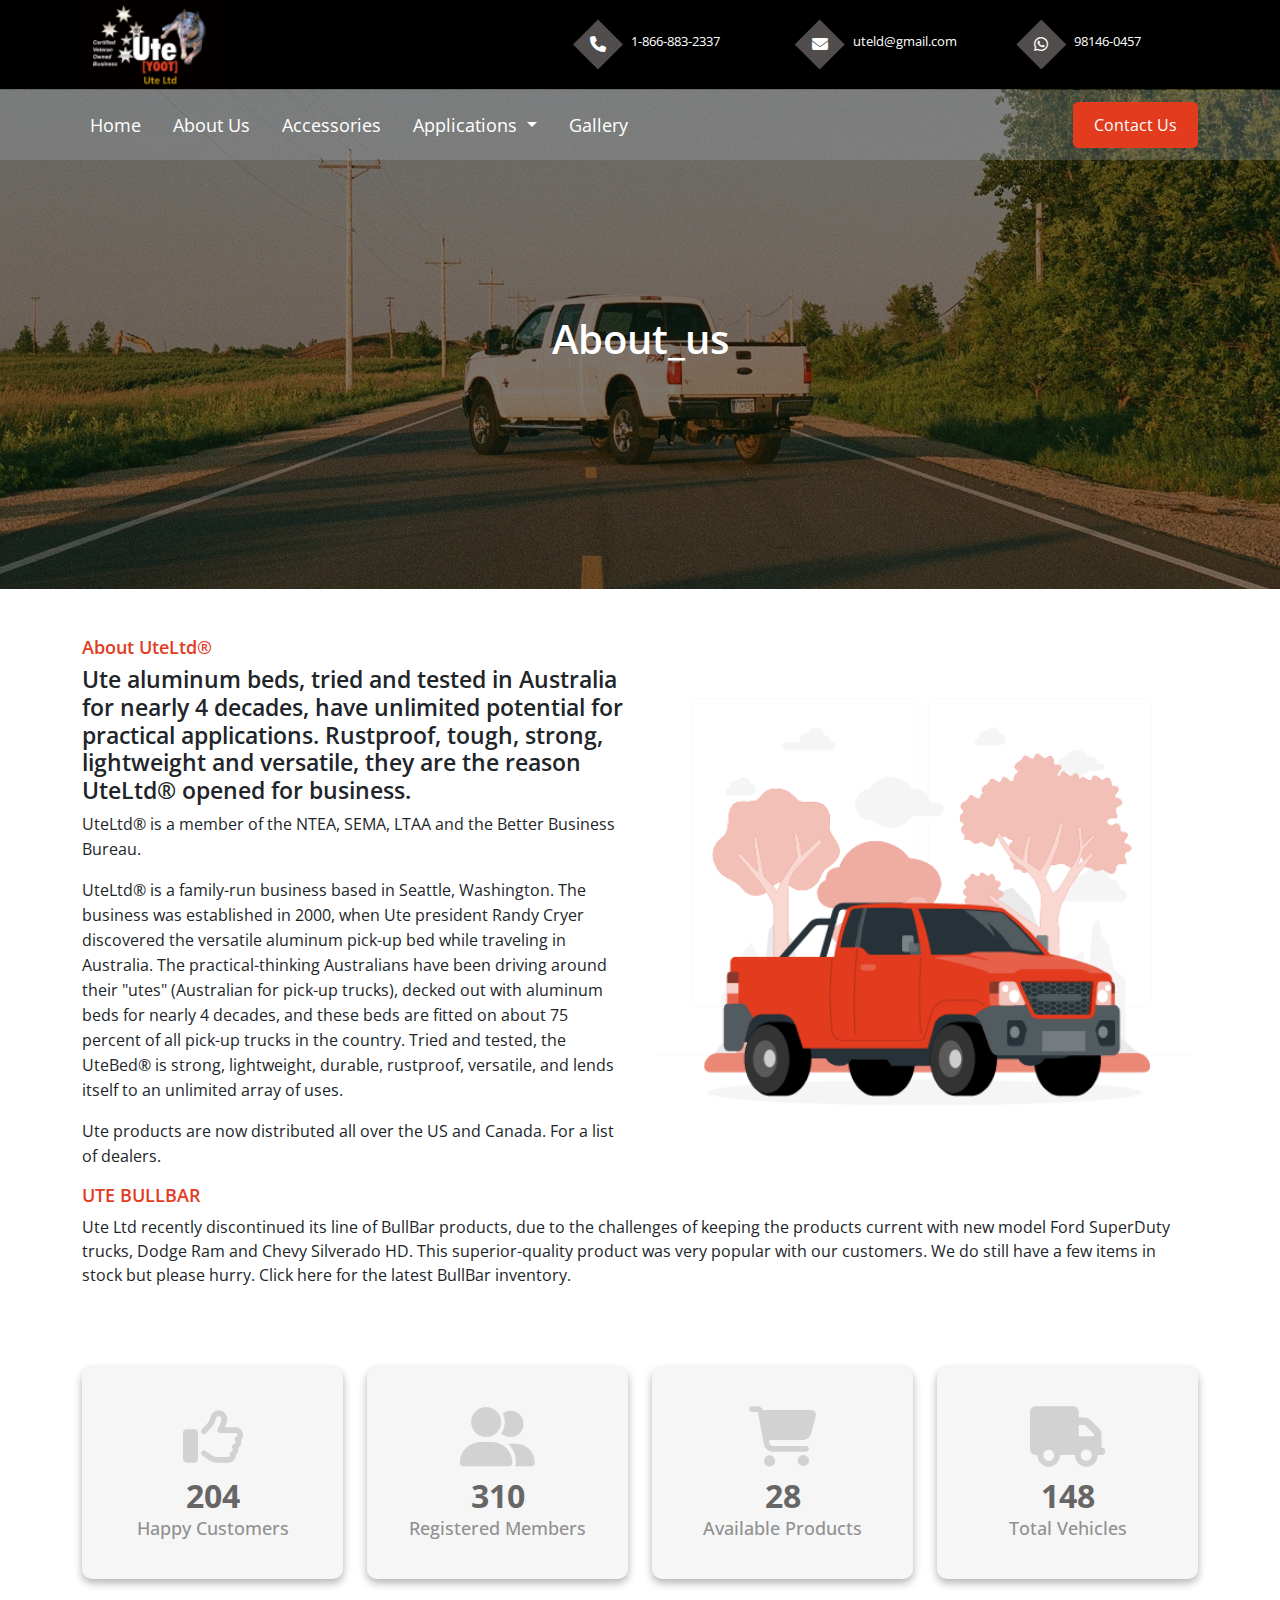
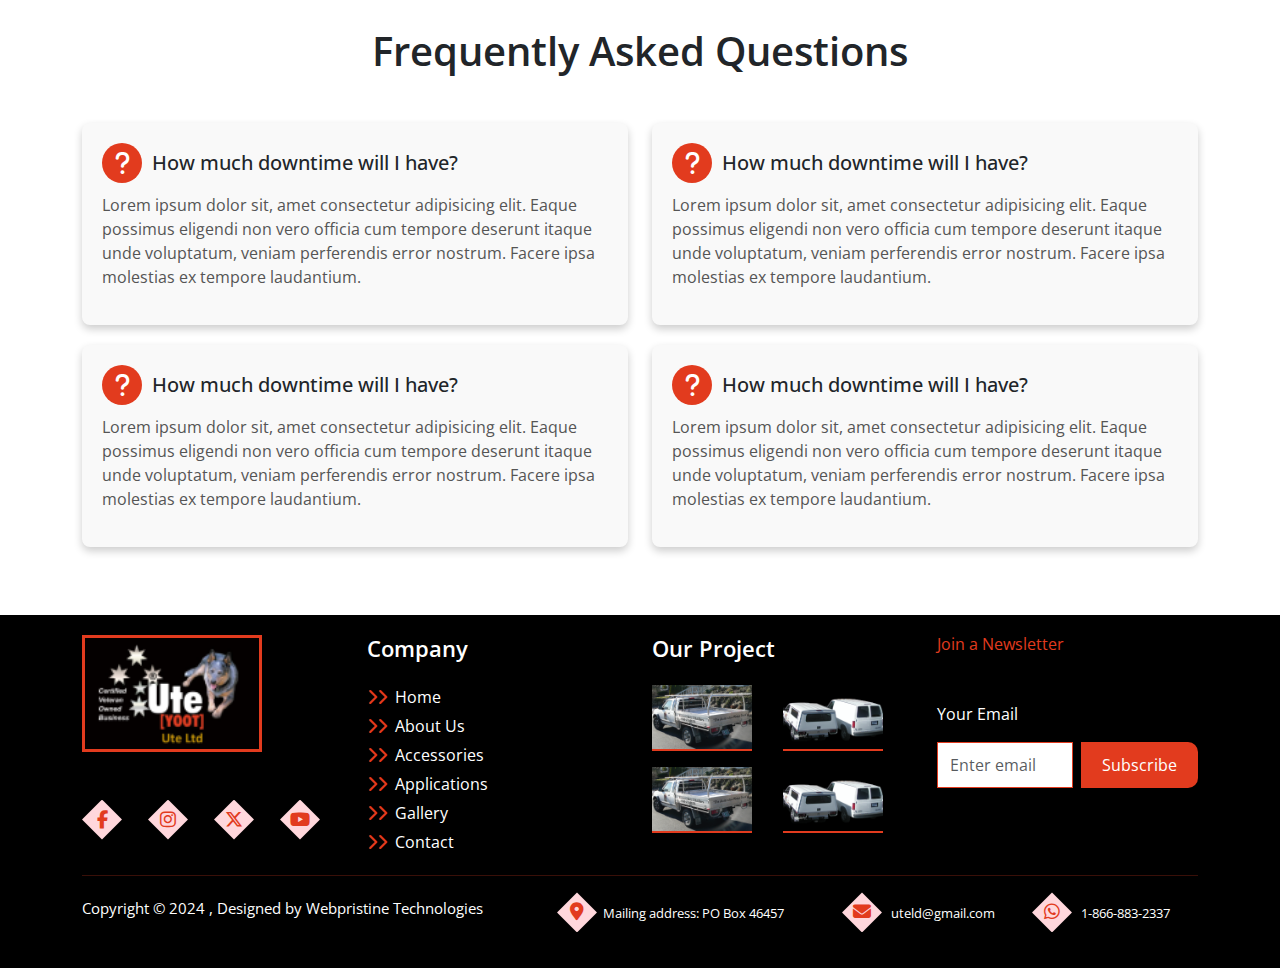
==== about.html @ e999a5a5 "some change" ====
<!DOCTYPE html>
<html lang="en">

<head>
    <meta charset="UTF-8">
    <meta name="viewport" content="width=device-width, initial-scale=1.0">
    <!-- Bootstrap CSS -->
    <link href="https://cdn.jsdelivr.net/npm/bootstrap@5.0.2/dist/css/bootstrap.min.css" rel="stylesheet" />

    <!-- Custome CSS -->
    <link rel="stylesheet" href="assets/css/style.css" />
    <link rel="stylesheet" href="assets/css/responsive.css" />

    <!-- Font awesome CSS -->
    <link rel="stylesheet" href="https://cdnjs.cloudflare.com/ajax/libs/font-awesome/5.15.2/css/all.min.css" />
    <link rel="stylesheet" href="https://cdnjs.cloudflare.com/ajax/libs/font-awesome/6.6.0/css/all.min.css" />
    <!-- Owl CSS -->
    <link rel="stylesheet"
        href="https://cdnjs.cloudflare.com/ajax/libs/OwlCarousel2/2.3.4/assets/owl.carousel.min.css" />

    <!-- Owl CSS -->
    <link rel="stylesheet"
        href="https://cdnjs.cloudflare.com/ajax/libs/OwlCarousel2/2.3.4/assets/owl.theme.default.min.css" />
    <title>Home</title>
</head>

<body>


    <!-- topbar-section-start -->
    <div class="topbar-section">
        <div class="container">
            <div class="row">
                <div class="col-lg-5 col-12">
                    <div class="logo-img">
                        <img src="assets/images/logo/logo.png" alt="Logo">
                    </div>
                </div>
                <div class="col-lg-7">
                    <div class="row align-items-center"> <!-- Center vertically -->
                        <div class="col-lg-4">
                            <div class="nav-info text-center mx-3">
                                <p class="contact-info d-flex"><span><i class="fa-solid fa-phone"></i></span><a
                                        href="tel:1-866-883-2337">1-866-883-2337</a></p>
                            </div>
                        </div>
                        <div class="col-lg-4">
                            <div class="nav-info text-center mx-3">
                                <p class="contact-info d-flex"><span><i class="fa-solid fa-envelope"></i></span><a
                                        href="mailto:uteld@gmail.com">uteld@gmail.com</a></p>
                            </div>
                        </div>

                        <div class="col-lg-4">
                            <div class="nav-info text-center mx-3">
                                <p class="contact-info d-flex"><span><i class="fa-brands fa-whatsapp"></i></span><a
                                        href="tel:98146-0457">98146-0457</a></p>
                            </div>
                        </div>
                    </div>
                </div>
            </div>
        </div>
    </div>


    <!-- topbar-section-end -->


    <!-- navbar-section-start -->
    <nav class="navbar navbar-expand-lg navbar-light ">
        <div class="container">
            <div class="navbar-brand"> <img src="assets/images/logo/logo.png" alt=""></div>

            <!-- <a class="navbar-brand" href="#">Navbar</a> -->
            <a data-bs-toggle="offcanvas" href="#offcanvasNavbar" role="button" aria-controls="offcanvasNavbar"
                class="d-lg-none">
                <svg xmlns="http://www.w3.org/2000/svg" version="1.1" xmlns:xlink="http://www.w3.org/1999/xlink"
                    width="40" height="40" x="0" y="0" viewBox="0 0 512 512" style="enable-background: new 0 0 512 512"
                    xml:space="preserve" class="">
                    <g>
                        <path
                            d="M128 102.4c0-14.138 11.462-25.6 25.6-25.6h332.8c14.138 0 25.6 11.462 25.6 25.6S500.538 128 486.4 128H153.6c-14.138 0-25.6-11.463-25.6-25.6zm358.4 128H25.6C11.462 230.4 0 241.863 0 256c0 14.138 11.462 25.6 25.6 25.6h460.8c14.138 0 25.6-11.462 25.6-25.6 0-14.137-11.462-25.6-25.6-25.6zm0 153.6H256c-14.137 0-25.6 11.462-25.6 25.6 0 14.137 11.463 25.6 25.6 25.6h230.4c14.138 0 25.6-11.463 25.6-25.6 0-14.138-11.462-25.6-25.6-25.6z"
                            fill="#fff" opacity="1" data-original="#000000" class=""></path>
                    </g>
                </svg>
            </a>

            <div class="collapse navbar-collapse" id="navbarSupportedContent">
                <ul class="navbar-nav me-auto mb-2 mb-lg-0">
                    <li class="nav-item me-3">
                        <a class="nav-link active" aria-current="page" href="index.html">Home</a>
                    </li>
                    <li class="nav-item me-3">
                        <a class="nav-link active" aria-current="page" href="about.html">About Us</a>
                    </li>
                    <li class="nav-item me-3">
                        <a class="nav-link active" aria-current="page" href="accessories.html">Accessories</a>
                    </li>
                    <li class="nav-item dropdown me-3">
                        <a class="nav-link dropdown-toggle" href="#" id="applicationsDropdown" role="button"
                            data-bs-toggle="dropdown" aria-expanded="false">
                            Applications
                        </a>
                        <ul class="dropdown-menu" aria-labelledby="applicationsDropdown">
                            <li><a class="dropdown-item" href="#">Option 1</a></li>
                            <li><a class="dropdown-item" href="#">Option 2</a></li>
                            <li><a class="dropdown-item" href="#">Option 3</a></li>
                        </ul>
                    </li>
                    <li class="nav-item me-3">
                        <a class="nav-link active" aria-current="page" href="gallery.html">Gallery</a>
                    </li>
                </ul>
                <form class="d-flex">
                    <!-- <input class="form-control me-2" type="search" placeholder="Search" aria-label="Search"> -->
                    <div class="nav-btn">
                        <a href="contact.html">Contact Us</a>
                    </div>
                </form>
            </div>
        </div>
    </nav>
    <!-- navbar-section-end -->

    <!-- Mobile Nav -->
    <div class="offcanvas offcanvas-end" tabindex="-1" id="offcanvasNavbar" aria-labelledby="offcanvasNavbarLabel">
        <div class="offcanvas-header">
            <h5 class="offcanvas-title" id="offcanvasNavbarLabel">Menu</h5>
            <button type="button" class="btn-close" data-bs-dismiss="offcanvas" aria-label="Close"></button>
        </div>
        <div class="offcanvas-body">
            <!-- Replicating the navigation links for mobile view -->
            <ul class="navbar-nav">
                <li class="nav-item">
                    <a class="nav-link" href="#">Home</a>
                </li>
                <li class="nav-item">
                    <a class="nav-link" href="#">About Us</a>
                </li>
                <li class="nav-item dropdown">
                    <a class="nav-link dropdown-toggle" href="#" id="mobileAccessoriesDropdown" role="button"
                        data-bs-toggle="dropdown" aria-expanded="false">
                        Accessories
                    </a>
                    <ul class="dropdown-menu" aria-labelledby="mobileAccessoriesDropdown">
                        <li><a class="dropdown-item" href="#">Option 1</a></li>
                        <li><a class="dropdown-item" href="#">Option 2</a></li>
                        <li><a class="dropdown-item" href="#">Option 3</a></li>
                    </ul>
                </li>
                <li class="nav-item dropdown">
                    <a class="nav-link dropdown-toggle" href="#" id="mobileApplicationsDropdown" role="button"
                        data-bs-toggle="dropdown" aria-expanded="false">
                        Applications
                    </a>
                    <ul class="dropdown-menu" aria-labelledby="mobileApplicationsDropdown">
                        <li><a class="dropdown-item" href="#">Option 1</a></li>
                        <li><a class="dropdown-item" href="#">Option 2</a></li>
                        <li><a class="dropdown-item" href="#">Option 3</a></li>
                    </ul>
                </li>
                <li class="nav-item">
                    <a class="nav-link" href="gallery.html">Gallery</a>
                </li>
            </ul>
            <!-- Adding the Contact Us button -->
            <div class="d-flex justify-content-center mt-4">
                <div class="nav-btn">
                    <a href="contact.html">Contact Us</a>
                </div>
            </div>
        </div>
    </div>
    <!-- Mobile Nav -->







    <!-- accessories-page-banner-section-start -->
    <div class="conract-page-section">
        <div class="conract-banner-img">
            <img src="assets/images/banner/banner.jpg" alt="">
        </div>

        <div class="about-page-tittle">
            <h2 class="text-center">About_us</h2>
        </div>
    </div>

    <!-- about-page-banner-section-end -->



    <div class="about-page-section mt-5">
        <div class="container">
            <div class="row align-items-center">
                <div class="col-lg-6">
                    <div class="about-page-info">
                        <div class="about-page-tittle">
                            <h5>About UteLtd®</h5>
                            <h4>Ute aluminum beds, tried and tested in Australia for nearly 4 decades, have unlimited
                                potential for practical applications. Rustproof, tough, strong, lightweight and
                                versatile, they are the reason UteLtd® opened for business.</h4>
                            <p> UteLtd® is a member of the NTEA, SEMA, LTAA and the Better Business Bureau.</p>
                            <p> UteLtd® is a family-run business based in Seattle, Washington. The business was
                                established in 2000, when Ute president Randy Cryer discovered the versatile aluminum
                                pick-up bed while traveling in Australia. The practical-thinking Australians have been
                                driving around their "utes" (Australian for pick-up trucks), decked out with aluminum
                                beds for nearly 4 decades, and these beds are fitted on about 75 percent of all pick-up
                                trucks in the country. Tried and tested, the UteBed® is strong, lightweight, durable,
                                rustproof, versatile, and lends itself to an unlimited array of uses.</p>
                            <p>Ute products are now distributed all over the US and Canada.
                                For a list of dealers.</p>
                        </div>
                    </div>
                </div>
                <div class="col-lg-6">
                    <div class="about-page-img">
                        <img src="assets/images/about/Pick up truck.gif" alt="">
                    </div>
                </div>

                <h6>UTE BULLBAR</h6>
                <p>
                    Ute Ltd recently discontinued its line of BullBar products, due to the challenges of keeping the
                    products current with new model Ford SuperDuty trucks, Dodge Ram and Chevy Silverado HD. This
                    superior-quality product was very popular with our customers. We do still have a few items in stock
                    but please hurry. Click here for the latest BullBar inventory.</p>
                <p></p>

            </div>
        </div>
    </div>


    <!-- about-counder-section start -->

    <div class="about-counder-section mt-5">
        <div class="container">
            <div class="row g-4">
                <div class="col-lg-3 col-md-6 col-sm-12">
                    <div class="counter-box colored h-100">
                        <i class="fa-regular fa-thumbs-up"></i>
                        <span class="counter">2147</span>
                        <p>Happy Customers</p>
                    </div>
                </div>
                <div class="col-lg-3 col-md-6 col-sm-12">
                    <div class="counter-box h-100">
                        <i class="fa-solid fa-user-group"></i>
                        <span class="counter">3275</span>
                        <p>Registered Members</p>
                    </div>
                </div>
                <div class="col-lg-3 col-md-6 col-sm-12">
                    <div class="counter-box h-100">
                        <i class="fa fa-shopping-cart"></i>
                        <span class="counter">289</span>
                        <p>Available Products</p>
                    </div>
                </div>
                <div class="col-lg-3 col-md-6 col-sm-12">
                    <div class="counter-box h-100">
                        <i class="fa-solid fa-truck"></i>
                        <span class="counter">1563</span>
                        <p>Total Vehicles</p>
                    </div>
                </div>
            </div>
        </div>
    </div>


    <!-- about-counder-section end -->




    <!-- questions-section start -->

    <div class="questions-section mt-5 mb-5">
        <div class="container">
            <div class="questions-section-tittle">
                <h1 class="text-center">Frequently Asked <span>Questions</span></h1>
            </div>
            <div class="row mt-5">

                <div class="col-lg-6">
                    <div class="question">
                        <div class="question-tittle d-flex g-3">
                            <i class="fa-solid fa-question"></i>
                            <h3> How much downtime will I have?</h3>
                        </div>
                        <p>Lorem ipsum dolor sit, amet consectetur adipisicing elit. Eaque possimus eligendi non vero
                            officia cum tempore deserunt itaque unde voluptatum, veniam perferendis error nostrum.
                            Facere ipsa molestias ex tempore laudantium.</p>
                    </div>
                </div>

                <div class="col-lg-6">
                    <div class="question">
                        <div class="question-tittle d-flex g-3">
                            <i class="fa-solid fa-question"></i>
                            <h3> How much downtime will I have?</h3>
                        </div>
                        <p>Lorem ipsum dolor sit, amet consectetur adipisicing elit. Eaque possimus eligendi non vero
                            officia cum tempore deserunt itaque unde voluptatum, veniam perferendis error nostrum.
                            Facere ipsa molestias ex tempore laudantium.</p>
                    </div>
                </div>

                <div class="col-lg-6">
                    <div class="question">
                        <div class="question-tittle d-flex g-3">
                            <i class="fa-solid fa-question"></i>
                            <h3> How much downtime will I have?</h3>
                        </div>
                        <p>Lorem ipsum dolor sit, amet consectetur adipisicing elit. Eaque possimus eligendi non vero
                            officia cum tempore deserunt itaque unde voluptatum, veniam perferendis error nostrum.
                            Facere ipsa molestias ex tempore laudantium.</p>
                    </div>
                </div>

                <div class="col-lg-6">
                    <div class="question">
                        <div class="question-tittle d-flex g-3">
                            <i class="fa-solid fa-question"></i>
                            <h3> How much downtime will I have?</h3>
                        </div>
                        <p>Lorem ipsum dolor sit, amet consectetur adipisicing elit. Eaque possimus eligendi non vero
                            officia cum tempore deserunt itaque unde voluptatum, veniam perferendis error nostrum.
                            Facere ipsa molestias ex tempore laudantium.</p>
                    </div>
                </div>

            </div>
        </div>
    </div>

    <!-- questions-section end -->






    <!-- footer-section-start -->

    <div class="footer-section mt-5">
        <div class="container">
            <div class="row">
                <div class="col-lg-3 d-flex flex-column ">
                    <div class="footer-logo">
                        <img src="assets/images/logo/logo.png" alt="">
                    </div>
                    <div class="footer-icon mt-5 d-flex ">
                        <p class="me-3"><a href=""><span><i class="fa-brands fa-facebook-f"></i></span></a></p>
                        <p class="me-3"><a href=""> <span><i class="fa-brands fa-instagram"></i></span></a></p>
                        <p class="me-3"><a href=""><span><i class="fa-brands fa-x-twitter"></i></span></a></p>
                        <p><a href=""><span><i class="fa-brands fa-youtube"></i></a></span></p>
                    </div>
                </div>


                <div class="col-lg-3">
                    <div class="footer-tittle mb-4">
                        <h5>Company</h5>
                    </div>

                    <div class="footer-link">
                        <p><i class="fa-solid fa-chevron-right"></i><i class="fa-solid fa-chevron-right"></i>&nbsp <a
                                href="">Home</a></p>
                        <p><i class="fa-solid fa-chevron-right"></i><i class="fa-solid fa-chevron-right"></i>&nbsp <a
                                href="">About Us</a></p>
                        <p><i class="fa-solid fa-chevron-right"></i><i class="fa-solid fa-chevron-right"></i>&nbsp <a
                                href="">Accessories</a></p>
                        <p><i class="fa-solid fa-chevron-right"></i><i class="fa-solid fa-chevron-right"></i>&nbsp <a
                                href="">Applications</a></p>
                        <p><i class="fa-solid fa-chevron-right"></i><i class="fa-solid fa-chevron-right"></i>&nbsp <a
                                href="">Gallery</a></p>
                        <p><i class="fa-solid fa-chevron-right"></i><i class="fa-solid fa-chevron-right"></i>&nbsp <a
                                href="">Contact</a></p>
                    </div>
                </div>

                <div class="col-lg-3">
                    <div class="footer-tittle mb-4">
                        <h5>Our Project</h5>
                    </div>

                    <div class="footer-img mt-4">
                        <div class="row g-0">
                            <div class="col-lg-6 col-md-6 col-sm-3 mb-3">
                                <img src="assets/images/footer/img1.png" alt="">
                            </div>
                            <div class="col-lg-6 col-md-6 col-sm-3 mb-3">
                                <img src="assets/images/footer/img2.png" alt="">
                            </div>
                            <div class="col-lg-6 col-md-6 col-sm-3 mb-3">
                                <img src="assets/images/footer/img1.png" alt="">
                            </div>
                            <div class="col-lg-6 col-md-6 col-sm-3 mb-3">
                                <img src="assets/images/footer/img2.png" alt="">
                            </div>
                        </div>
                    </div>


                </div>

                <div class="col-lg-3">
                    <div class="footer-form-tittle mb-5">
                        <h6>Join a Newsletter</h6>
                    </div>
                    <label for="">Your Email</label>
                    <form class="d-flex mt-3">
                        <input type="email" class="form-control me-2" placeholder="Enter email" aria-label="Email">
                        <a type="submit">Subscribe</a>
                    </form>
                </div>


            </div>
            <hr class="line">

            <div class="row">
                <div class="col-lg-5">
                    <div class="footer-company-name">
                        <p>Copyright © 2024 , Designed by <a href="">Webpristine Technologies</a></p>
                    </div>
                </div>
                <div class="col-lg-3">
                    <div class="footer-bottem-info">
                        <p><i class="fa-solid fa-location-dot"></i>&nbsp Mailing address: PO Box 46457</p>
                    </div>
                </div>
                <div class="col-lg-2">
                    <div class="footer-bottem-info">
                        <p><i class="fa-solid fa-envelope"></i> <a href="">&nbsp uteld@gmail.com</a></p>
                    </div>
                </div>
                <div class="col-lg-2">
                    <div class="footer-bottem-info">
                        <p><i class="fa-brands fa-whatsapp"></i> <a href="">&nbsp 1-866-883-2337</a></p>
                    </div>
                </div>
            </div>


        </div>
    </div>

    <!-- footer-section-end -->








    <!-- Bootstrap JS Bundle -->
    <script src="https://cdn.jsdelivr.net/npm/bootstrap@5.0.2/dist/js/bootstrap.bundle.min.js"></script>

    <!-- Jquery js -->
    <script src="https://cdnjs.cloudflare.com/ajax/libs/jquery/3.7.1/jquery.min.js"></script>

    <!-- Owl js -->
    <script src="https://cdnjs.cloudflare.com/ajax/libs/OwlCarousel2/2.3.4/owl.carousel.min.js"></script>

    <script src="assets/js/index.js"></script>
</body>

</html>
---- assets/css/style.css ----
/* Font-Family */
@import url("https://fonts.googleapis.com/css2?family=Open+Sans:ital,wght@0,300..800;1,300..800&display=swap");


* {
    margin: 0;
    padding: 0;
    box-sizing: border-box;
}

:root {
    --primary-font: "Open Sans", sans-serif;
    --primary-color: #E23B1E;
    --secondary-color: #000000;
}

body {
    /* overflow-x: hidden; */
    font-family: var(--primary-font);
}

html {
    overflow-x: hidden !important;
}
.navbar {
    height: 70px;
    background: rgba(171, 184, 195, 0.25);
    position: absolute;
    top: 90px;
    z-index: 9;
    width: 100%;

}



.header-scrolled {
    position: fixed !important;
    margin: 0;
    top: 0;
    left: 0;
    width: 100%;
    height: 85px;
    box-shadow: 0 4px 6px 0 rgba(12, 0, 46, 0.05);
    background: #000;
    box-shadow: 0px 4px 4px 0px #0000000D;
    top: -80px !important;
    left: 0;
    width: 100% !important;
    transform: translateY(80px) !important;
    transition: transform 500ms ease, background 500ms ease !important;
    z-index: 999;
}
.header-scrolled.navbar ul li a {
    color: #fff !important;
}



.topbar-section {
    background-color: #000;
}

.topbar-section .logo-img img {
    width: 140px;
    height: auto;
}

.topbar-section .nav-info p {
    margin: 0;
    font-size: 14px;
    color: #fff;
}

.topbar-section .nav-info a {
    color: #fff;
    text-decoration: none;
    margin-top: 13px;
    font-size: 13px;
}
.topbar-section .contact-info span {
    clip-path: polygon(50% 0%, 100% 50%, 50% 100%, 0% 50%);
    background-color: rgb(81, 77, 77);
    padding: 0; 
    width: 50px;
    height: 50px; 
    display: flex;
    align-items: center;
    justify-content: center;
    margin-right: 8px;
    line-height: 0; 
    transition: background-color 0.3s ;
}
.topbar-section .contact-info span:hover{
    background: var(--primary-color);
}

.topbar-section .contact-info i,
.topbar-section .nav-info i {
    color: #fff;
    margin-right: 0; 
    font-size: 16px; 
}


.topbar-section .row.align-items-center {
    height: 100%;
}


/* navbar section start */




.navbar ul li {
    font-size: 18px !important;
    font-weight: 400;

}

.navbar-expand-lg .navbar-nav .dropdown-menu {
    background: var(--primary-color);
}

.navbar ul li a {
    color: #fff !important;
}

.navbar .form-control {
    width: 60%;
}

.nav-btn a {
    display: inline-block;
    background-color: var(--primary-color);
    color: #fff;
    padding: 10px 20px;
    text-decoration: none;
    border-radius: 5px;
    border: 1px solid transparent;
    transition: background-color 0.3s ease, color 0.3s ease;
}

.nav-btn a:hover {
    background-color: #000000;
    color: #fff;
    border-color: #E23B1E;
}

.navbar .navbar-brand img{
        width: 78px;
}

.navbar .navbar-brand {
    display: none;
}

/* Show dropdown menu on hover */
.navbar .dropdown:hover .dropdown-menu {
    display: block;
    margin-top: 0;
}

.navbar .dropdown-menu {
    margin-top: 0;
}

.dropdown-menu {
    transition: all 0.3s ease;
}






/* Offcanvas Styles */
.offcanvas {
    background-color: #f8f9fa;
    color: #333;
}

.offcanvas-header {
    border-bottom: 1px solid #e0e0e0;
}

.offcanvas-title {
    font-weight: bold;
    font-size: 20px;
}

.btn-close {
    background-color: transparent;
    border: none;
}

.offcanvas-body {
    padding: 24px;
}

.offcanvas .navbar-nav .nav-link {
    font-size: 16px;
    color: #333;
    padding: 12px 0;
    margin-bottom: 10px;
    border-bottom: 1px solid #e0e0e0;
    text-align: left;
}

.offcanvas .navbar-nav .nav-link:hover,
.offcanvas .navbar-nav .nav-link:focus {
    color: #0056b3;
    background-color: #e9ecef;
}

.offcanvas .dropdown-menu {
    background-color: #f8f9fa;
    border: none;
    box-shadow: none;
    margin-bottom: 10px;
}

.offcanvas .dropdown-menu .dropdown-item {
    color: #333;
    padding: 8px 16px;
}

.offcanvas .dropdown-menu .dropdown-item:hover,
.offcanvas .dropdown-menu .dropdown-item:focus {
    background-color: #e9ecef;
    color: #0056b3;
}

/* Contact Us Button in Offcanvas */
.offcanvas .nav-btn a {
    display: block;
    text-align: center;
    padding: 12px 24px;
    background-color: var(--primary-color);
    color: #fff;
    border-radius: 5px;
    text-decoration: none;
    font-weight: bold;
    margin-top: 20px;
}

.offcanvas .nav-btn a:hover,
.offcanvas .nav-btn a:focus {
    background: #000;
    color: #fff;
    border-color: #E23B1E;
}

/* navbar section end */


/* banner-section-start  */
.banner-section {
    position: relative;
}

.banner-section::before {
    content: "";
    position: absolute;
    top: 0;
    left: 0;
    width: 100%;
    height: 100%;
    background-color: rgba(0, 0, 0, 0.5);
    z-index: 1;
}

.banner-section img {
    width: 100%;
    height: 600px;
    object-fit: cover;
    display: block;
    z-index: 0;
    position: relative;
}

.banner-section .banner-info {
    position: absolute;
    top: 50%;
    left: 50%;
    transform: translate(-50%, -50%);
    z-index: 99;
    width: 100%;

}

.banner-section .banner-info .banner-tittlt h4 {
    color: var(--primary-color);
    font-weight: 700;
    font-size: 25px;
}

.banner-section .banner-info h1 {
    font-weight: 700;
    font-size: 44px;
    color: #fff !important;
    width: 100%;
}

.banner-section .banner-info p {
    max-width: 750px;
    align-items: center !important;
    color: #fff;
}

.banner-section .banner-info .para {
    display: flex;
    justify-content: center;
    align-items: center;
}



.banner-btn {
    display: flex;
    justify-content: center;
}

.banner-btn a {
    display: inline-block;
    background-color: var(--primary-color);
    color: #fff;
    padding: 10px 20px;
    text-decoration: none;
    border-radius: 5px;
    border: 1px solid transparent;
    transition: background-color 0.3s ease, color 0.3s ease;
}
.banner-btn a:hover{
    background: #000;
    border: 1px solid red;
    border-color: #E23B1E;
}

.banner-bg {
    position: absolute;
    right: 0;
    z-index: -1;
}

/* banner-section-end  */

/* about-section-start */
.about-section .about-img img {
    width: 100%;
}

.about-section .about-text .about-tittle h6 i {
    color: var(--primary-color);
}

.about-section .about-text .about-tittle h6 {
    font-size: 18px;
    font-weight: 400;
}

.about-section .about-text .company-name-tittlt h1 {
    font-weight: 700;
    font-size: 44px;
}

.about-section .about-text .company-name-tittlt h5 {
    font-size: 30px;
}

.about-section .about-text p {
    font-size: 16px;
    line-height: 25px;
}

.about-section .about-text .about-under-tittle h6 {
    color: var(--primary-color);
    font-weight: 500;
}

.about-section .about-text .about-btn a {
    display: inline-block;
    background-color: var(--primary-color);
    color: #fff;
    padding: 11px 45px;
    text-decoration: none;
    border-radius: 5px;
    border: 1px solid transparent;
    transition: background-color 0.3s ease, color 0.3s ease;
}

.about-section .about-text .about-btn a:hover {
    background-color: #000000;
    color: #fff;
     border-color: #E23B1E;
}

.about-icon img {
    margin-left: 50px;
}

.about-icon img {
    width: 70px !important;
    border: 3px solid var(--primary-color);
    height: 50px;
    object-fit: cover;
}

/* about-section-end */


/* Testimonials section start */

.testimonial-section .testimonial-tittle h6 {
    font-size: 40px;
    font-weight: 400;
}

.testimonial-section .testimonial-tittle h6 i {
    color: var(--primary-color);
}

.testimonial-section .testimonial-text h6 {
    font-weight: 400;
    font-size: 18px;
    margin-bottom: 0;
}

.testimonial-section .testimonial-text .date-review p {
    color: var(--primary-color);
}

.testimonial-section .testimonial-text .date-review .review-icon {
    margin-left: 50px;
}

.testimonial-section .testimonial-text .date-review i {
    color: rgba(248, 188, 36, 1);
}

.testimonial-section .testimonial-text {
    padding: 20px;
}

.testimonial-section .testimonial-text .testimonial-btn a {
    border: 1px solid var(--primary-color);
    padding: 7px 20px;
    border-radius: 50px;
    color: var(--primary-color);
    text-decoration: none;
    background-color: transparent;
    transition: all 0.3s ease;
}

.testimonial-section .testimonial-text .testimonial-btn a:hover,
.testimonial-section .testimonial-text .testimonial-btn a:focus {
    background-color: var(--primary-color);
    color: #fff;
    border-color: var(--primary-color);
    border-color: #E23B1E;
}

.testimonial-section .item {
    border: 1px solid #b8b3b3;
    box-shadow: 0 4px 8px rgba(0, 0, 0, 0.3);
    border-radius: 10px;
}




.testimonial-section .t-carcal {
    display: flex;
    justify-content: center;
    align-items: center;
    background: var(--secondary-color);
    width: 50px;
    height: 50px;
    color: #fff;
    border-radius: 50%;
    text-align: center;
    line-height: 50px;
    position: absolute;
    bottom: 17px;
    left: 19px;
    z-index: 99;
}

.testimonial-section .t-carcal p {
    margin: 0;
    font-size: 24px;
}




.testimonial-section .owl-carousel .owl-nav i {
    background: var(--primary-color);
    color: #fff !important;
    padding: 12px;
    display: flex;
    align-items: center;
    justify-content: center;
    cursor: pointer;
    width: 64px;
    background: var(--primary-color);
}

.testimonial-carousel .owl-dots {
    margin-top: 35px
}

.owl-theme .owl-nav{
    position: absolute;
    top: 38%;
    left: 50%;
    transform: translate(-50%, -50%);
     width: 111%;   
     justify-content: space-between;
     display: flex;

}

.testimonial-carousel.owl-theme .owl-dots .owl-dot.active span,
.owl-theme .owl-dots .owl-dot:hover span {
    border-radius: 0px !important;
}

.testimonial-carousel .owl-dot.active span {
    width: 80px !important;
    background-color: var(--primary-color) !important;
}

.owl-theme .owl-dots .owl-dot span {
    height: 7px !important;
}


/* Testimonials section end*/




/* footer-section-start */
.footer-section {
    background: var(--secondary-color);
    padding: 20px;
}

.footer-section .footer-logo img {
    width: 180px;
    border: 3px solid var(--primary-color);
}

.footer-icon p a span {
    clip-path: polygon(50% 0%, 100% 50%, 50% 100%, 0% 50%);
    display: inline-block; 
    margin-right: 10px; 
}

.footer-icon p a i {
    background-color: #FFD7DC;
    color: var(--primary-color);
    padding: 10px;
    border-radius: 50%;
    font-size: 18px;
    display: inline-block;
    width: 40px;
    height: 40px;
    line-height: 20px; 
    text-align: center;
    transition: background-color 0.3s ease, color 0.3s ease; 
}

.footer-icon p a i:hover {
    background-color: var(--primary-color);
    color: #FFD7DC; 
}


.footer-section .footer-tittle h5 {
    color: #fff;
    font-weight: 600;
    font-size: 22px;
}

.footer-section .footer-link p a {
    text-decoration: none;
    color: #fff;
}
.footer-section .footer-link p i{
    color: var(--primary-color);
}

.footer-section .footer-link p {
    margin-bottom: 5px;

}

.footer-section .footer-img img{
 width: 100px;
 border-bottom: 2px solid var(--primary-color);
}

.footer-section .footer-form-tittle h6{
    color: var(--primary-color);
    font-weight: 400;
    font-size: 16px;
}
.footer-section form input{
border-radius: 0px !important;
border: 1px solid var(--primary-color);
border-radius: 10px;
}

.footer-section label{
    color: #fff;
}

.footer-section form a {
    display: inline-block;
    background-color: var(--primary-color);
    color: #fff !important;
    padding: 10px 20px;
    text-decoration: none;
    border-radius: 0px 10px 10px 0px;
    border: 1px solid transparent;
    transition: background-color 0.3s ease, color 0.3s ease;
}

.footer-section form a:hover {
    background: var(--secondary-color);
    border-color: #E23B1E;
}

.footer-section .line{
    color: var(--primary-color);
}

.footer-section .footer-company-name{
    color: #fff;
    font-size: 15px;
    padding-top: 5px;
}
.footer-section .footer-company-name a{
    text-decoration: none;
    color: #fff;
}

.footer-section .footer-bottem-info p{
    color: #fff;
    font-size: 13px;
}

.footer-section .footer-bottem-info p i{
    background-color: #FFD7DC;
    color: var(--primary-color);
    padding: 10px;
    border-radius: 50%;
    font-size: 18px;
    display: inline-block;
    width: 40px;
    height: 40px;
    line-height: 20px;
    text-align: center;
    clip-path: polygon(50% 0%, 100% 50%, 50% 100%, 0% 50%);
    transition: background-color 0.3s ease, color 0.3s ease; 

}
.footer-section .footer-bottem-info p i:hover{
    background: var(--primary-color);
    color: #fff;
}

.footer-section .footer-bottem-info p a{
    text-decoration: none;
    color: #fff;

}

/* footer-section-end */


/* conract-page-banner-section-start */
.conract-page-section {
    position: relative;
    overflow: hidden;
}

.conract-page-section .conract-banner-img img {
    height: 500px !important;
    width: 100%;
    object-fit: cover;
}

.conract-page-section .conract-banner-img::before {
    content: "";
    position: absolute;
    top: 0;
    left: 0;
    width: 100%;
    height: 100%;
    background: rgba(0, 0, 0, 0.5); 
    z-index: 1;
}

.conract-page-section .conract-banner-img img {
    position: relative;
    z-index: 0;
}

.conract-page-section .about-page-tittle h2{
    position: absolute;
    top: 50%;
    left: 50%;
    transform: translate(-50%, -50%);
    z-index: 99;
    color: #fff;
    font-weight: 600;
    font-size: 40px;
}


.contact-page-info {
    text-align: center; 
    padding: 20px; 
    border: 1px solid var(--primary-color);
    height: 150px;
    border-radius: 10px; 
    box-shadow: 0 4px 8px rgba(0, 0, 0, 0.3);
    transition: background 0.3s, color 0.3s; 
}

.contact-page-info:hover {
    background: var(--primary-color);
    color: #fff;
}

.contact-page-info:hover i{
    color: #fff;
}

.contact-page-info i {
    color: var(--primary-color); 
    font-size: 30px; 
    display: inline-block; 
    margin-bottom: 15px; 
}


.contact-page-info h5 {
    font-size: 18px;
    font-weight: 600;
}

.contact-page-info p {
    font-size: 16px; 
    font-weight: 500;
    margin-bottom: 0; 
}
.contact-page-info p a{
    text-decoration: none;
    color: #000;
    border-color: #E23B1E;
}


.contact-form-section input{
    height: 45px;
} 

.contact-form-section .form-btn a{
    display: inline-block;
    background-color: var(--primary-color);
    color: #fff;
    padding: 10px 55px;
    text-decoration: none;
    border-radius: 5px;
    border: 1px solid transparent;
    transition: background-color 0.3s ease, color 0.3s ease;
}

.contact-form-section .form-btn a:hover{
    background: var(--secondary-color);
    color: #fff;

}

.contact-form-section .contact-form-img img{
    width: 100%;
}
.contact-form-section .contact-form .form-tittle h3{
    font-size: 30px;
    font-weight: 600;
}


.map-section {
    width: 100%;
    padding: 0; 
    overflow: hidden; 
}

.map {
    position: relative;
    padding-bottom: 30%;
    height: 0; 
    overflow: hidden;
    
}

.map iframe {
    position: absolute;
    top: 0;
    left: 0;
    width: 100%;
    height: 400px;
    border: 0; /* Remove default border */
}



/* conract-page-banner-section-end */



/* gallery page start */
/* Tabs Navigation */
.nav-tabs .nav-link {
    font-size: 16px;
    padding: 10px 20px;
    border-radius: 0.375rem;
}

.nav-tabs .nav-link.active {
    color: #fff;
    background-color: var(--primary-color);
}

/* Gallery Images */
.gallery-img {
    position: relative;
    cursor: pointer;
    overflow: hidden;
    border-radius: 8px;
}

.gallery-img img {
    width: 100%;
    height: auto;
    transition: opacity 0.3s ease-in-out;
}


.gallery-img .overlay {
    position: absolute;
    top: 50%;
    left: 50%;
    transform: translate(-50%, -50%);
    display: flex;
    align-items: center;
    justify-content: center;
    width: 100%;
    height: 100%;
    background: rgba(0, 0, 0, 0.6); 
    color: #fff;
    font-size: 24px;
    opacity: 0;
    transition: opacity 0.3s ease-in-out;
}

.gallery-img:hover .overlay {
    opacity: 1;
}

.gallery-video video {
    width: 100%;
    height: auto;
}

/* Modal */
.modal-dialog {
    max-width: 50%;
}

.modal-body img {
    width: 100%;
    height: auto;
}

.gallery-section ul li a{
    font-size: 18px !important;
    font-weight: 600 !important;
    color: #383737;

}


/* gallery page start */




/* about-page-section start */

.about-page-section .about-page-img img{
    width: 100%;
}

.about-page-section .about-page-info h5{
    font-size: 18px;
    font-weight: 600;
    color: var(--primary-color);
}
.about-page-section .about-page-info h4{
    font-weight: 600;
    font-size: 23px;
}
.about-page-section .about-page-info p{
    font-size: 16px;
    font-weight: 400;
    line-height: 25px;
}
.about-page-section h6{
    font-size: 18px;
    font-weight: 600;
    color: var(--primary-color);
}






.about-counder-section .counter-box {
    display: block;
    background: #f6f6f6;
    padding: 40px 20px 37px;
    text-align: center;
    border-radius: 10px;
    box-shadow: 0 4px 8px rgba(0, 0, 0, 0.3);
    transition: background-color 0.3s ease;
}
.about-counder-section .counter-box:hover{
    background: var(--primary-color);
}
.about-counder-section .counter-box:hover p{
    color: #fff;
}
.about-counder-section .counter-box:hover .counter{
    color: #fff;
}


.about-counder-section .counter-box p {
    margin: 5px 0 0;
    padding: 0;
    color: #909090;
    font-size: 18px;
    font-weight: 500
}

.about-counder-section .counter-box i {
    font-size: 60px;
    margin: 0 0 15px;
    color: #d2d2d2
}

.about-counder-section .counter {
    display: block;
    font-size: 32px;
    font-weight: 700;
    color: #666;
    line-height: 28px
}




.questions-section-tittle h1{
    font-weight: 600;
    font-size: 40px;
}
.questions-section-tittle h1 span{
    color: var(--background-color);
}

.question-tittle i {
    background: var(--primary-color);
    padding: 5px;
    border-radius: 50%;
    color: #fff;
    font-size: 24px; 
    width: 40px;
    height: 40px;
    display: flex; 
    align-items: center; 
    justify-content: center; 
}

.question {
    position: relative; 
    background-color: #f9f9f9; 
    padding: 20px; 
    border-radius: 8px; 
    box-shadow: 0 4px 8px rgba(0, 0, 0, 0.2); 
    margin-bottom: 20px; 
    overflow: hidden; 
    z-index: 1;
}

.question::before {
    content: '';
    position: absolute;
    top: 0;
    left: -100%;
    width: 100%;
    height: 100%;
    background-color: var(--primary-color); 
    transition: left 0.5s ease; 
    z-index: -1;
}

.question:hover::before {
    left: 0; 
}
.question:hover {
    color: #fff; 
}

.question:hover p{
    color: #fff; 
}
.question:hover i{
    background: #000;
}

.question-tittle {
    align-items: center; 
    gap: 10px; 
}

.question-tittle i {
    font-size: 24px; 
    color: #fff; 
    width: 40px;
    height: 40px;
    align-items: center;
    justify-content: center;

}

.question h3 {
    margin: 0; 
    font-size: 20px; 
}

.question p {
    margin-top: 10px;
    color: #555; 
}





/* about-page-section end */
---- assets/css/responsive.css ----
/* topbar section */

@media(max-width:991px) {
    .topbar-section {
        display: none;
    }
}


@media(max-width:991px) {
    .navbar {
        top: 0;
    }
}

/* banner section start */
@media(max-width:991px) {
    .banner-section .banner-info h1 {
        font-size: 30px;
    }
}


/* navbar section start */

@media(max-width:991px) {
    .navbar .navbar-brand {
        display: block;
    }
}


/* Offcanvas staction */

/* Mobile Specific Styles */
@media (max-width: 768px) {
    .offcanvas-body {
        padding: 16px;
    }

    .offcanvas .navbar-nav .nav-link {
        font-size: 14px;
        padding: 8px 0;
        margin-bottom: 8px;
    }

    .offcanvas .nav-btn a {
        padding: 8px 16px;
        font-size: 14px;
        margin-top: 15px;
    }
}


/* banner-section-start  */

@media(max-width:991px) {
    .banner-section .banner-info .para {
        align-items: center !important;
    }
}


@media(max-width:991px) {
    .owl-theme .owl-nav {
        display: none;
    }
}
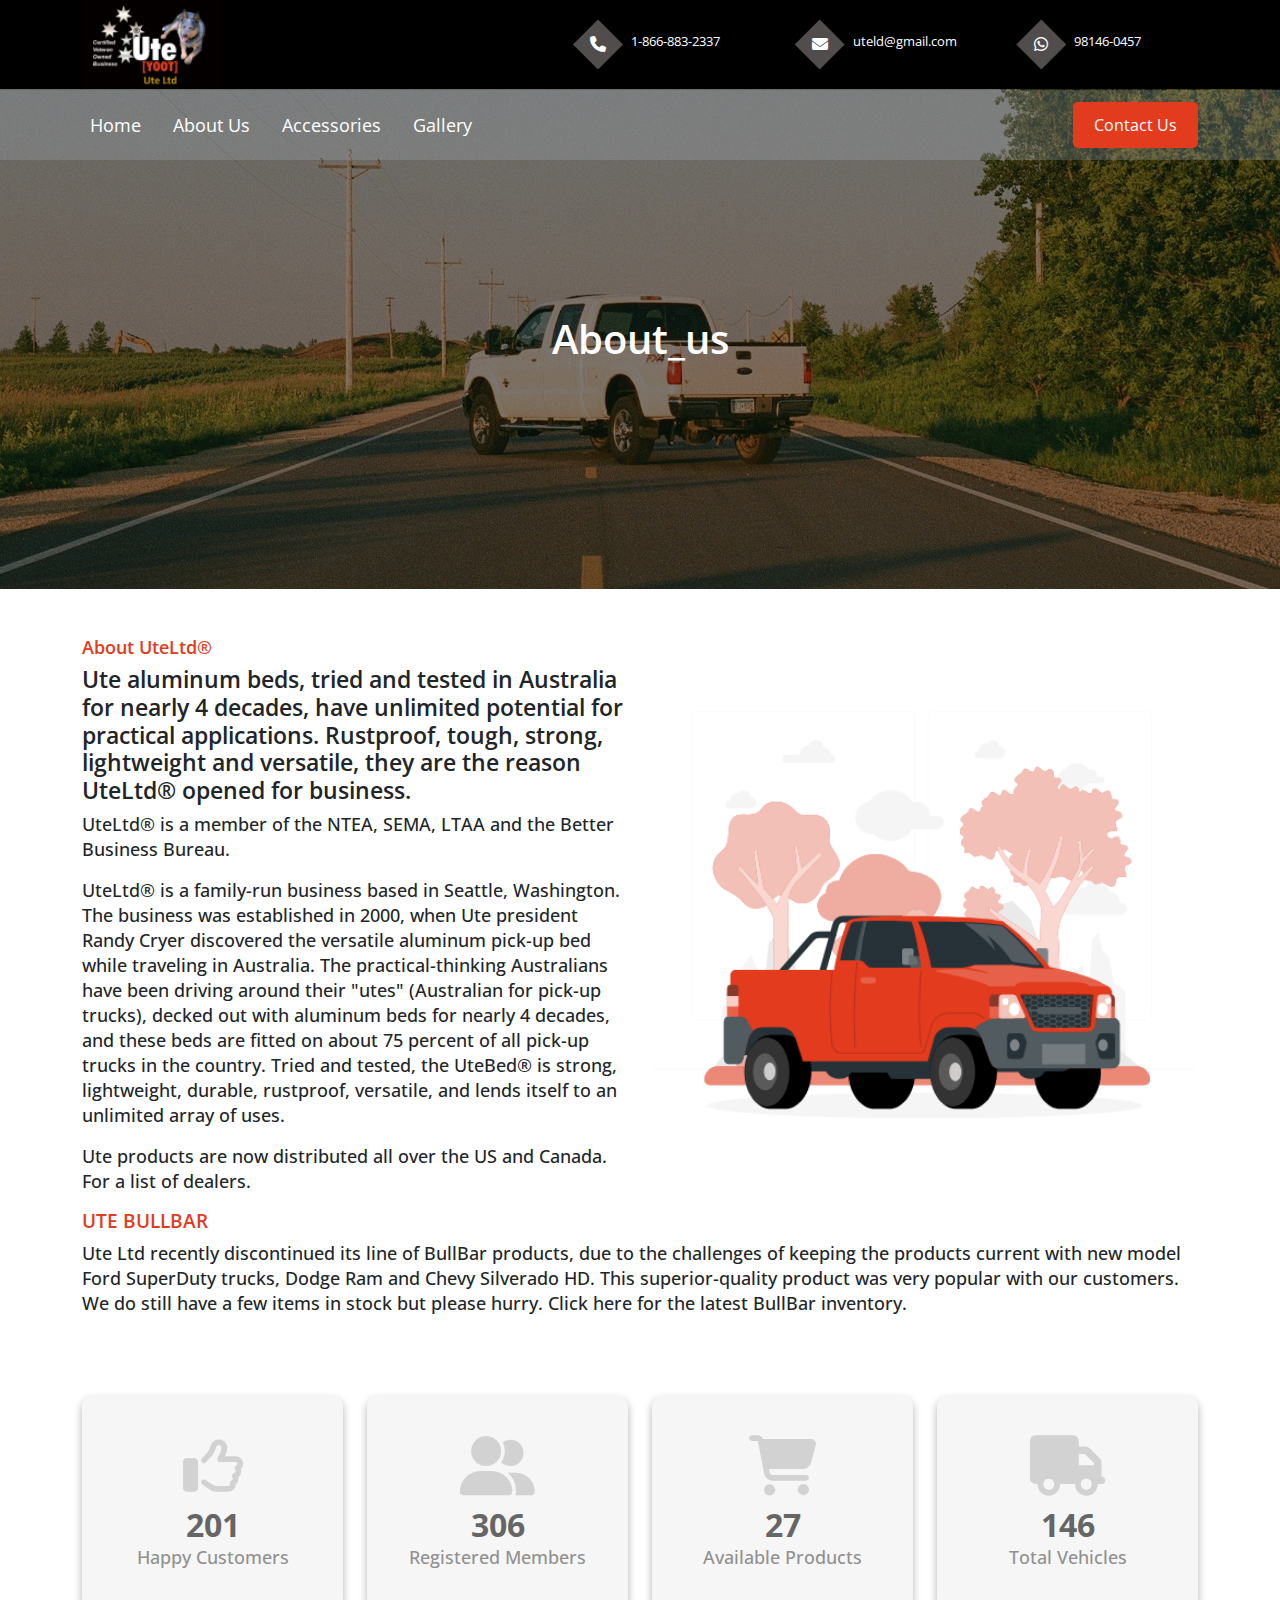
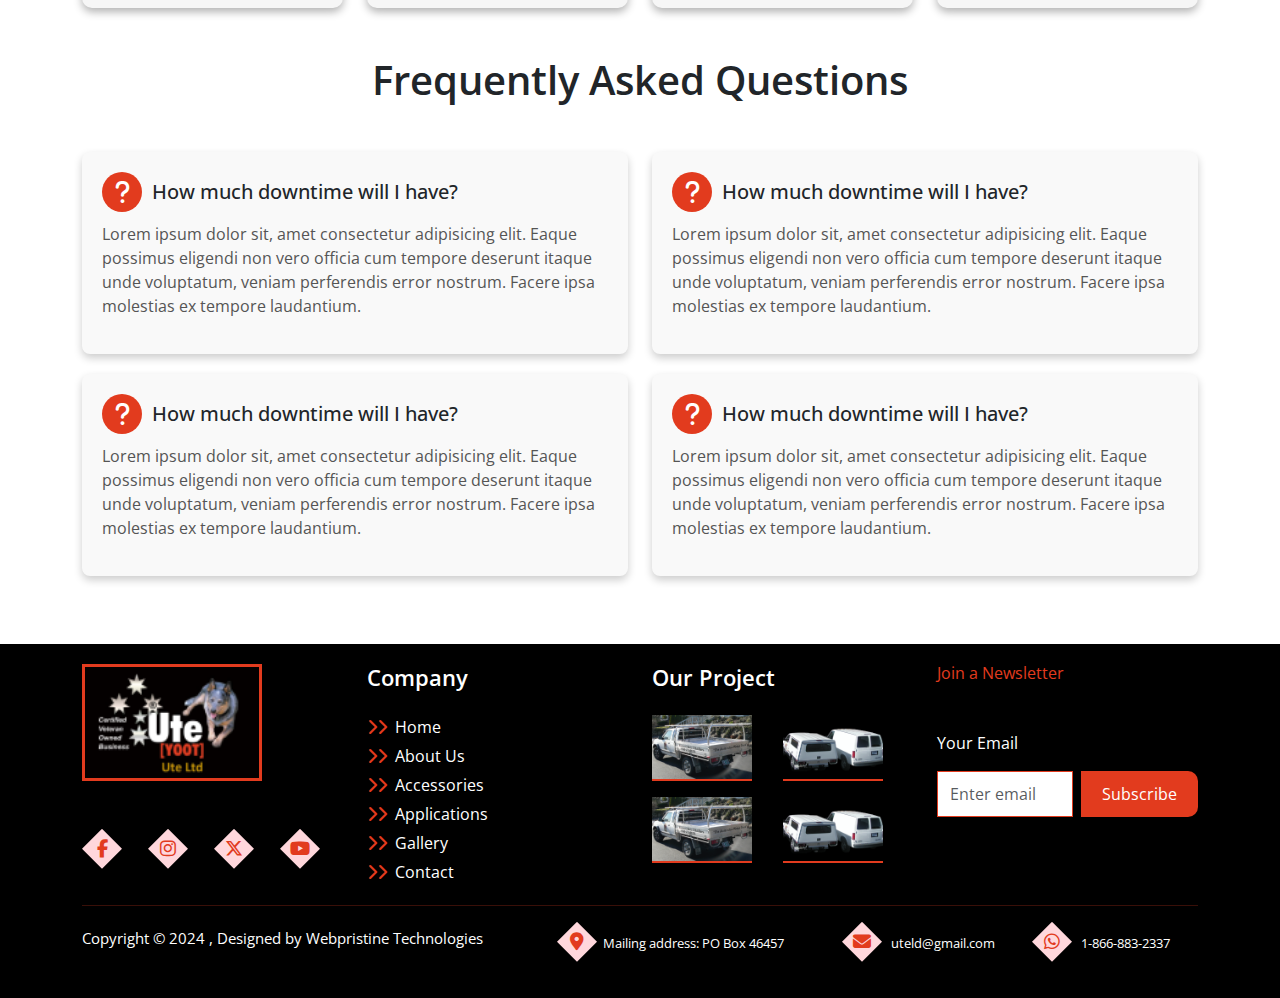
==== commit 25c77813: "some change" ====
--- a/about.html
+++ b/about.html
@@ -97,7 +97,7 @@
                     <li class="nav-item me-3">
                         <a class="nav-link active" aria-current="page" href="accessories.html">Accessories</a>
                     </li>
-                    <li class="nav-item dropdown me-3">
+                    <!-- <li class="nav-item dropdown me-3">
                         <a class="nav-link dropdown-toggle" href="#" id="applicationsDropdown" role="button"
                             data-bs-toggle="dropdown" aria-expanded="false">
                             Applications
@@ -107,7 +107,7 @@
                             <li><a class="dropdown-item" href="#">Option 2</a></li>
                             <li><a class="dropdown-item" href="#">Option 3</a></li>
                         </ul>
-                    </li>
+                    </li> -->
                     <li class="nav-item me-3">
                         <a class="nav-link active" aria-current="page" href="gallery.html">Gallery</a>
                     </li>
--- a/assets/css/style.css
+++ b/assets/css/style.css
@@ -29,10 +29,7 @@
     top: 90px;
     z-index: 9;
     width: 100%;
-
-}
-
-
+}
 
 .header-scrolled {
     position: fixed !important;
@@ -467,9 +464,6 @@
     border-radius: 10px;
 }
 
-
-
-
 .testimonial-section .t-carcal {
     display: flex;
     justify-content: center;
@@ -506,12 +500,19 @@
     width: 64px;
     background: var(--primary-color);
 }
+@media(max-width:991px) {
+    .testimonial-section .owl-carousel .owl-nav i {
+        display: none;
+    }
+}
+
+
 
 .testimonial-carousel .owl-dots {
     margin-top: 35px
 }
 
-.owl-theme .owl-nav{
+.testimonial-carousel.owl-theme .owl-nav{
     position: absolute;
     top: 38%;
     left: 50%;
@@ -918,14 +919,19 @@
     font-size: 23px;
 }
 .about-page-section .about-page-info p{
-    font-size: 16px;
-    font-weight: 400;
+    font-size: 18px;
+    font-weight: 500;
     line-height: 25px;
 }
 .about-page-section h6{
+    font-size: 19px;
+    font-weight: 600;
+    color: var(--primary-color);
+}
+.about-page-section p{
     font-size: 18px;
-    font-weight: 600;
-    color: var(--primary-color);
+    font-weight: 500;
+    line-height: 25px;
 }
 
 
@@ -1070,6 +1076,125 @@
 
 
 
-
-
-
+/* asseccories sction strat */
+.asseccories-main-section .asseccries-link {
+    max-height: 500px; 
+    overflow-y: auto; 
+}
+
+/* Custom scrollbar styles */
+.asseccories-main-section .asseccries-link::-webkit-scrollbar {
+    width: 8px; 
+}
+
+.asseccories-main-section .asseccries-link::-webkit-scrollbar-thumb {
+    background-color: red; 
+    border-radius: 10px; 
+}
+
+.asseccories-main-section .asseccries-link::-webkit-scrollbar-track {
+    background-color: #f1f1f1; 
+    border-radius: 10px;
+}
+
+
+.asseccories-main-section .asseccries-link {
+    scrollbar-width: thin; 
+    scrollbar-color: var(--primary-color) #f1f1f1;
+}
+
+.asseccories-main-section .accessories-img img {
+    width: 100%;
+    height: 400px;
+    object-fit: cover;
+    border-radius: 5px;
+    box-shadow: 0 4px 8px rgba(0, 0, 0, 0.2); 
+}
+
+.asseccories-main-section .asseccries-link a {
+    display: block; 
+    border: 1px solid var(--primary-color);
+    padding: 20px;
+    text-decoration: none; 
+    color: inherit; 
+    margin-bottom: 10px;
+    transition: background-color 0.3s ease, color 0.3s ease;
+    font-weight: 600;
+    font-size: 16px;
+}
+
+.asseccories-main-section .asseccries-link a:hover {
+    background-color: var(--primary-color); 
+    color: #fff; 
+}
+/* .asseccories-main-section .accessories-tittlt h3{
+    font-size: 25px;
+    font-weight: 600;
+    border: 1px solid var(--primary-color);
+    padding: 10px;
+} */
+.asseccories-main-section .accessories-tittlt h3 a{
+
+}
+
+/* asseccories sction end */
+
+/* ladder-rack sction start */
+
+.ladder-racks-carousel.owl-carousel .owl-nav i {
+    background: var(--primary-color);
+    color: #fff !important;
+    padding: 12px;
+    display: flex;
+    align-items: center;
+    justify-content: center;
+    cursor: pointer;
+    width: 64px;
+    background: var(--primary-color);
+}
+
+.ladder-racks-carousel.owl-theme .owl-dots .owl-dot.active span,
+.owl-theme .owl-dots .owl-dot:hover span {
+    border-radius: 0px !important;
+}
+
+.ladder-racks-carousel.owl-theme .owl-dots {
+    display: none;
+}
+
+
+
+.ladder-racks-carousel .owl-dot.active span {
+    width: 80px !important;
+    background-color: var(--primary-color) !important;
+}
+.ladder-racks-carousel .ladder-racks-img img {
+    width: 100%;
+    height: 400px; 
+    object-fit: cover; 
+    border-radius: 5px;
+    box-shadow: 0 4px 8px rgba(0, 0, 0, 0.4); 
+}
+
+/* .ladder-racks-carousel .ladder-racks-img .ladder-racks-img-info{
+    border: 1px solid var(--primary-color);
+    padding: 10px;
+} */
+
+.ladder-racks-carousel .ladder-racks-img .ladder-racks-img-info .ladder-racks-img-info-tittlt h6{
+    font-weight: 600;
+    font-size: 18px;
+    color: var(--primary-color);
+}
+.ladder-racks-carousel .ladder-racks-img .ladder-racks-img-info p{
+    font-size: 16px;
+    font-weight: 400;
+}
+
+
+/* ladder-rack sction end */
+
+
+
+
+
--- a/assets/css/responsive.css
+++ b/assets/css/responsive.css
@@ -10,6 +10,12 @@
 @media(max-width:991px) {
     .navbar {
         top: 0;
+        height: 100px;
+    }
+}
+@media(max-width:991px) {
+    .navbar .navbar-brand img {
+        width: 100%;
     }
 }
 
@@ -65,4 +71,11 @@
     .owl-theme .owl-nav {
         display: none;
     }
+}
+
+
+@media(max-width:991px) {
+    .ladder-racks-carousel.owl-theme .owl-dots {
+        display: block;
+    }
 }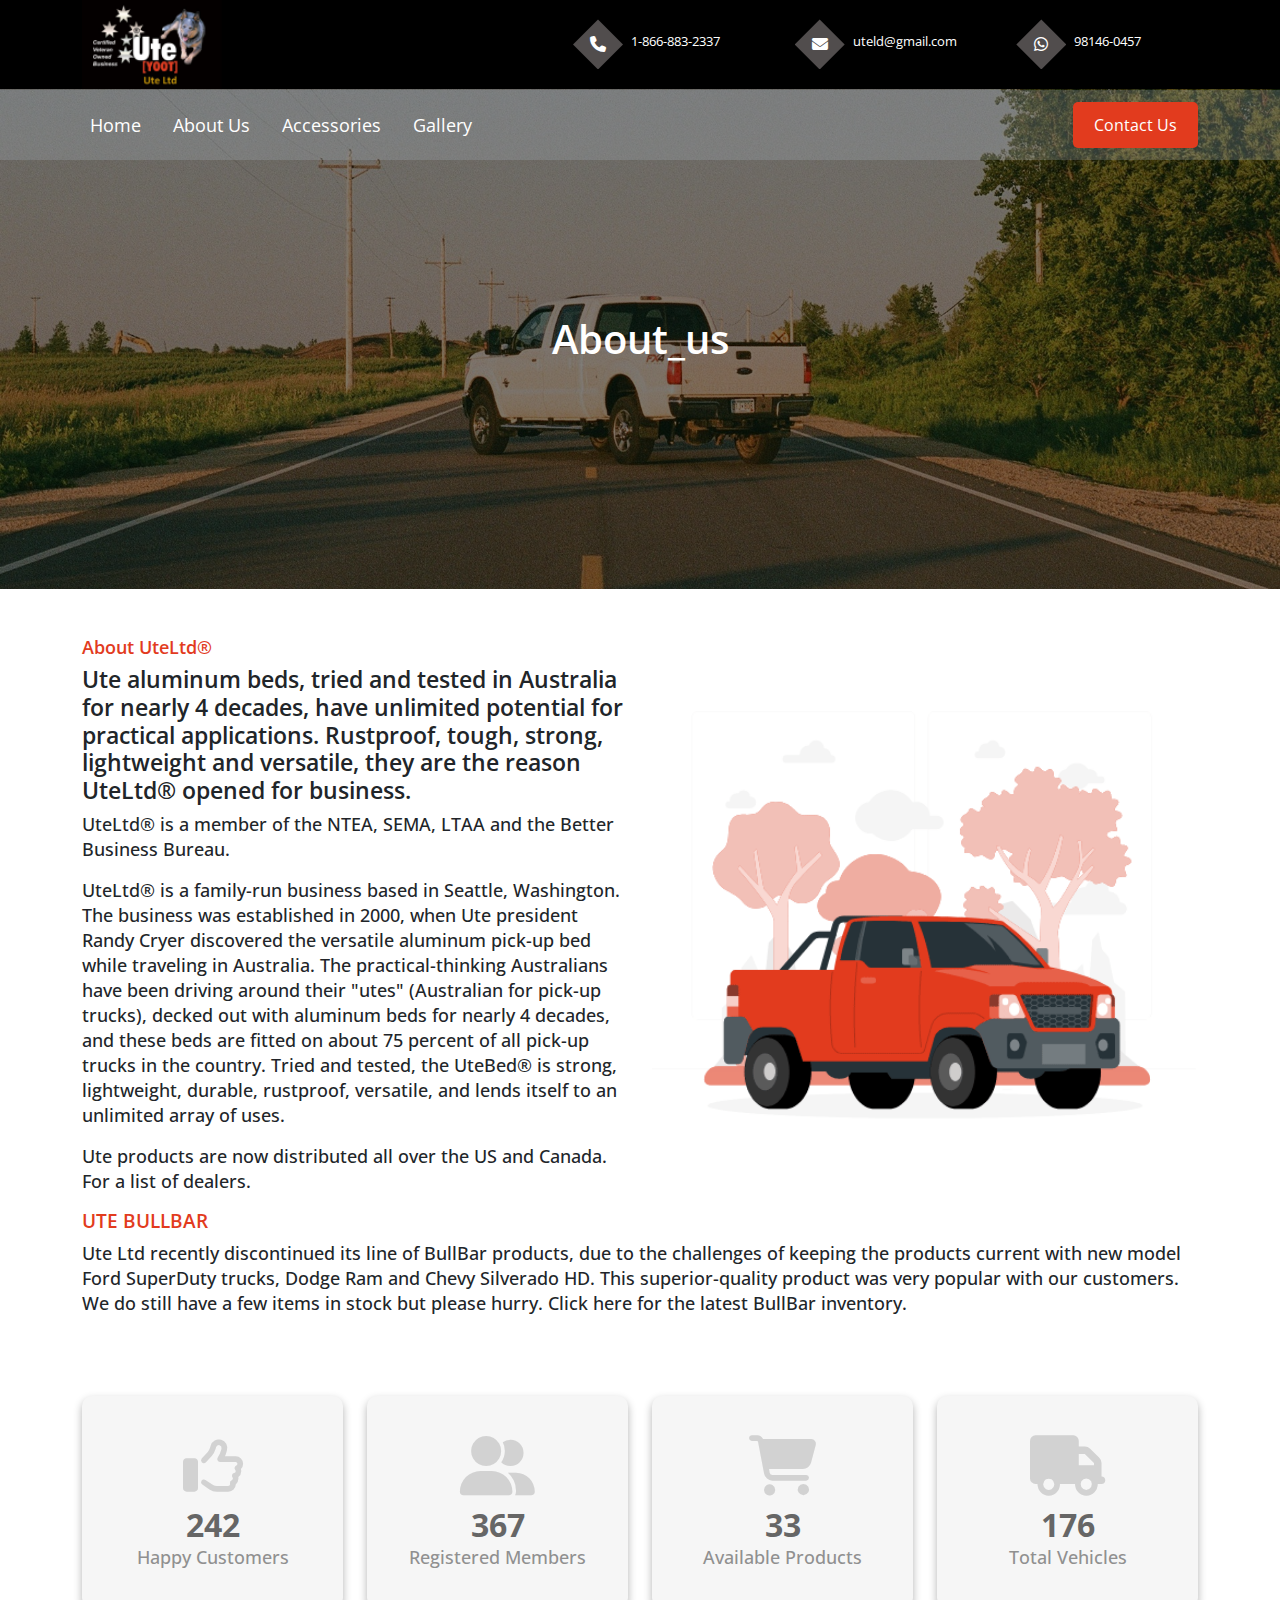
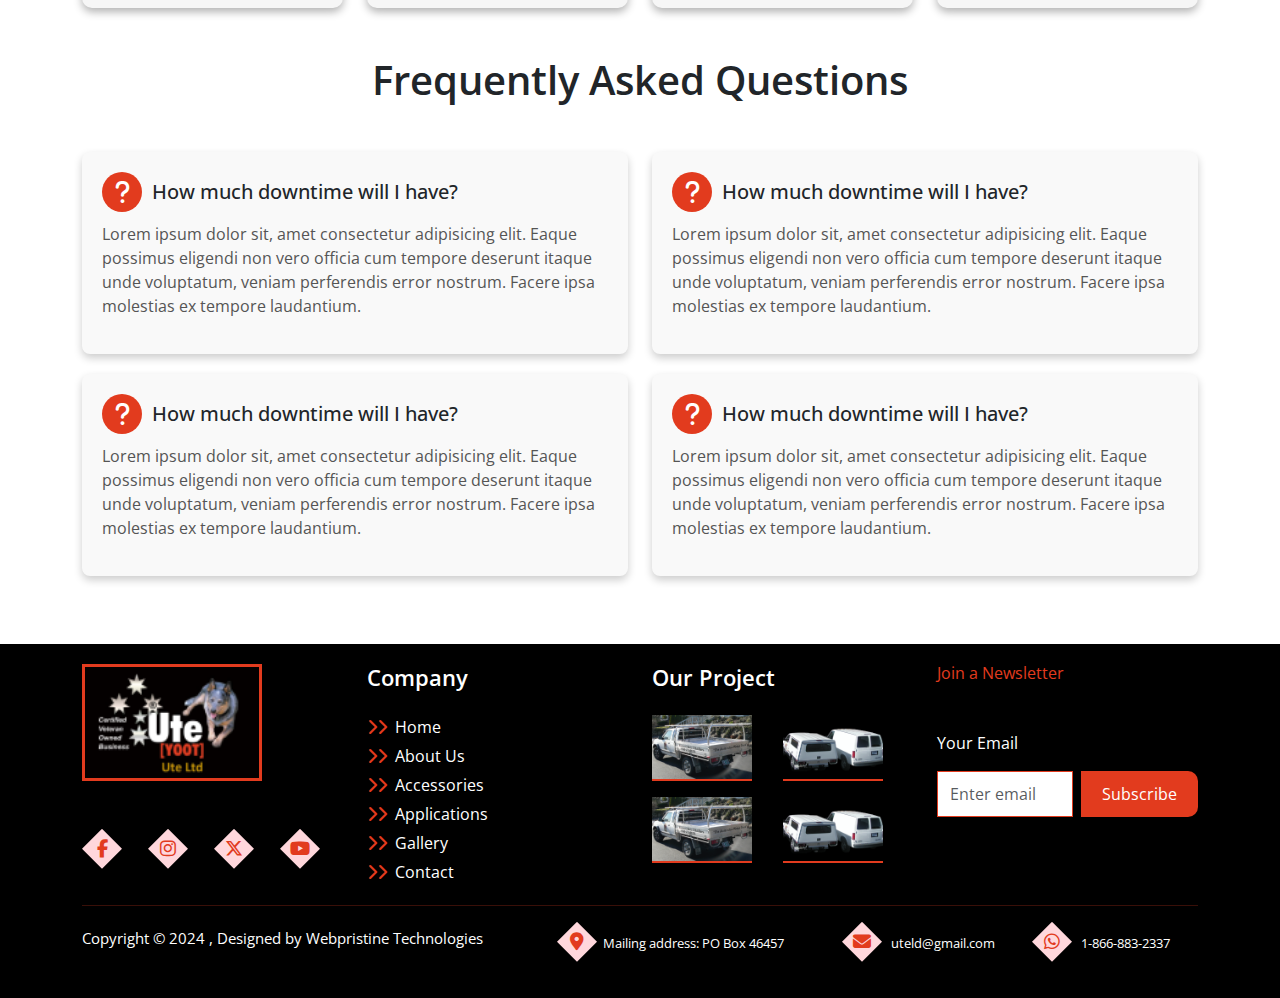
==== commit 136d8b3e: "some change" ====
--- a/about.html
+++ b/about.html
@@ -133,32 +133,13 @@
             <!-- Replicating the navigation links for mobile view -->
             <ul class="navbar-nav">
                 <li class="nav-item">
-                    <a class="nav-link" href="#">Home</a>
+                    <a class="nav-link" href="index.html">Home</a>
                 </li>
                 <li class="nav-item">
-                    <a class="nav-link" href="#">About Us</a>
+                    <a class="nav-link" href="about.html">About Us</a>
                 </li>
-                <li class="nav-item dropdown">
-                    <a class="nav-link dropdown-toggle" href="#" id="mobileAccessoriesDropdown" role="button"
-                        data-bs-toggle="dropdown" aria-expanded="false">
-                        Accessories
-                    </a>
-                    <ul class="dropdown-menu" aria-labelledby="mobileAccessoriesDropdown">
-                        <li><a class="dropdown-item" href="#">Option 1</a></li>
-                        <li><a class="dropdown-item" href="#">Option 2</a></li>
-                        <li><a class="dropdown-item" href="#">Option 3</a></li>
-                    </ul>
-                </li>
-                <li class="nav-item dropdown">
-                    <a class="nav-link dropdown-toggle" href="#" id="mobileApplicationsDropdown" role="button"
-                        data-bs-toggle="dropdown" aria-expanded="false">
-                        Applications
-                    </a>
-                    <ul class="dropdown-menu" aria-labelledby="mobileApplicationsDropdown">
-                        <li><a class="dropdown-item" href="#">Option 1</a></li>
-                        <li><a class="dropdown-item" href="#">Option 2</a></li>
-                        <li><a class="dropdown-item" href="#">Option 3</a></li>
-                    </ul>
+                <li class="nav-item">
+                    <a class="nav-link" href="accessories.html">Accessories</a>
                 </li>
                 <li class="nav-item">
                     <a class="nav-link" href="gallery.html">Gallery</a>
